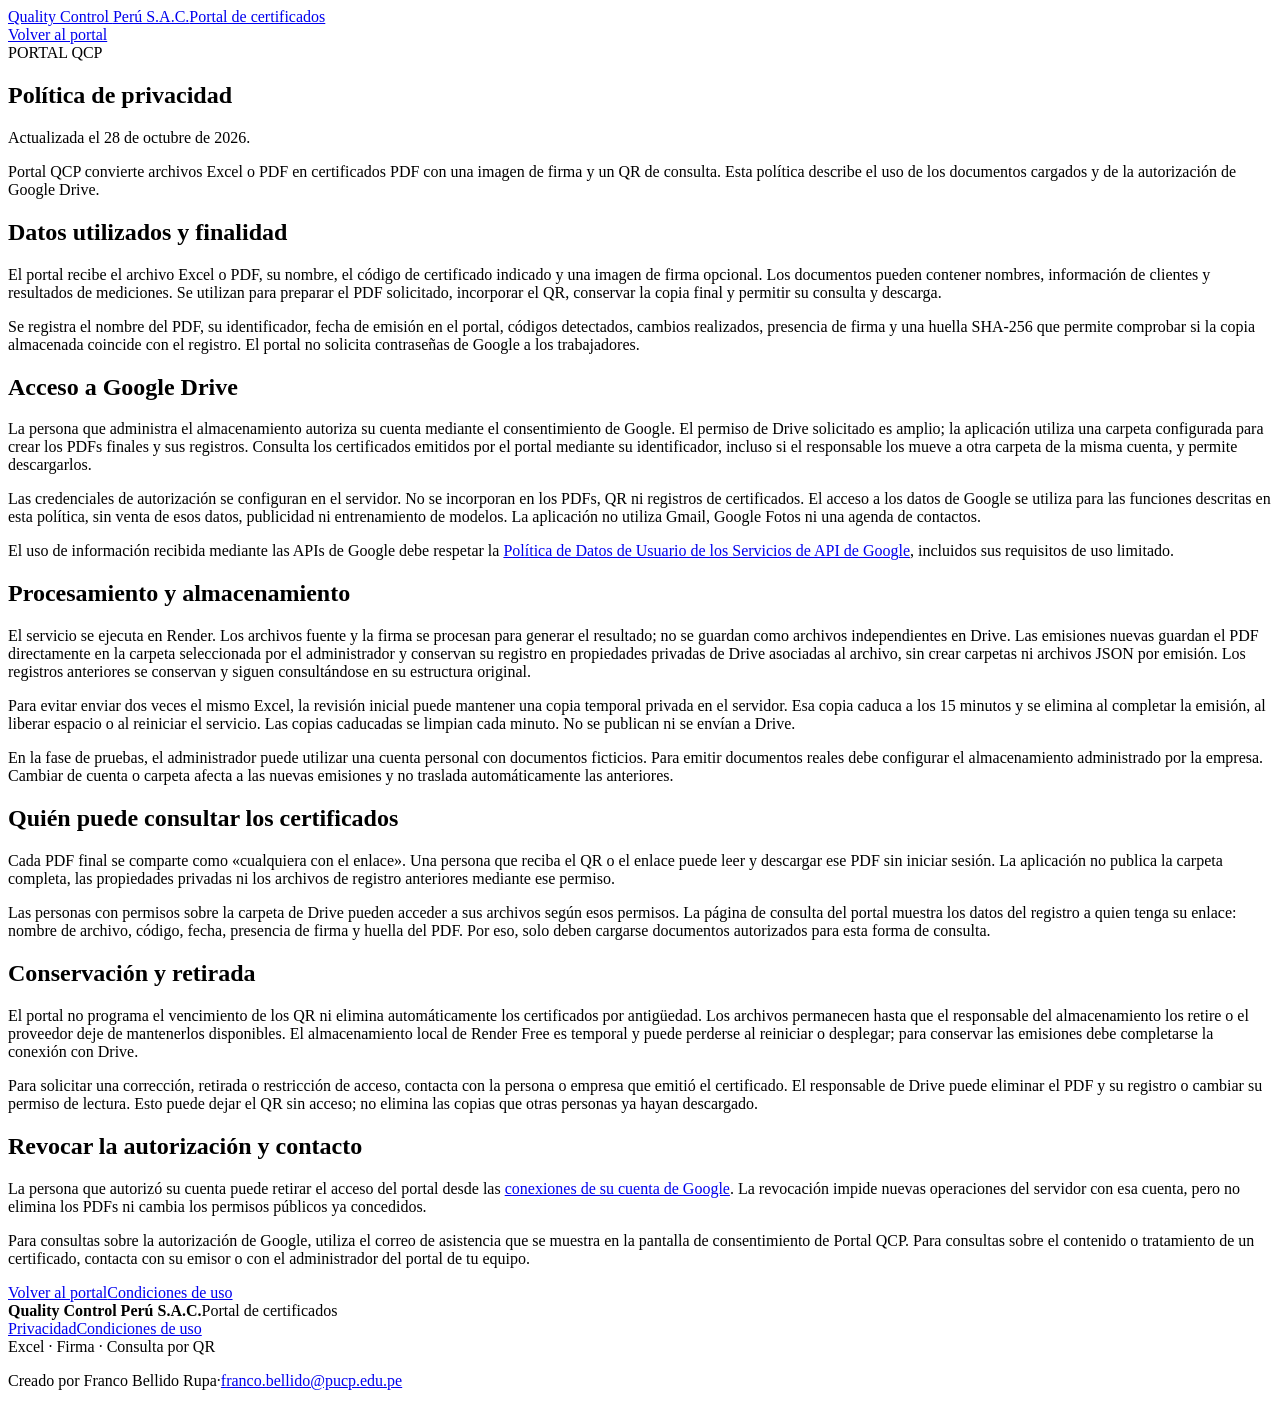
==== app/static/privacy.html @ 499fe5f1 "Guardar nuevos certificados como PDF sueltos con registro privado en Drive" ====
<!doctype html>
<html lang="es">
<head>
  <meta charset="utf-8">
  <meta name="viewport" content="width=device-width, initial-scale=1">
  <meta name="description" content="Cómo Portal QCP utiliza los archivos, la autorización de Google Drive y los enlaces de los certificados.">
  <title>Política de privacidad · Portal QCP</title>
  <link rel="icon" href="/static/qcp-emblem.png" type="image/png">
  <link rel="stylesheet" href="/static/style.css">
  <link rel="stylesheet" href="/static/legal.css">
</head>
<body>
  <header class="site-header"><div class="header-inner"><a class="brand" href="/" aria-label="Quality Control Perú S.A.C. · Inicio"><span class="brand-symbol" aria-hidden="true"></span><span class="brand-name">Quality Control <span>Perú S.A.C.</span><span class="brand-sub">Portal de certificados</span></span></a><nav class="header-nav" aria-label="Navegación principal"><a href="/">Volver al portal</a></nav></div></header>
  <main class="legal-layout">
    <article class="panel legal-content">
      <span class="eyebrow">PORTAL QCP</span>
      <h1>Política de privacidad</h1>
      <p class="legal-date">Actualizada el 28 de octubre de 2026.</p>
      <p>Portal QCP convierte archivos Excel o PDF en certificados PDF con una imagen de firma y un QR de consulta. Esta política describe el uso de los documentos cargados y de la autorización de Google Drive.</p>

      <h2>Datos utilizados y finalidad</h2>
      <p>El portal recibe el archivo Excel o PDF, su nombre, el código de certificado indicado y una imagen de firma opcional. Los documentos pueden contener nombres, información de clientes y resultados de mediciones. Se utilizan para preparar el PDF solicitado, incorporar el QR, conservar la copia final y permitir su consulta y descarga.</p>
      <p>Se registra el nombre del PDF, su identificador, fecha de emisión en el portal, códigos detectados, cambios realizados, presencia de firma y una huella SHA-256 que permite comprobar si la copia almacenada coincide con el registro. El portal no solicita contraseñas de Google a los trabajadores.</p>

      <h2>Acceso a Google Drive</h2>
      <p>La persona que administra el almacenamiento autoriza su cuenta mediante el consentimiento de Google. El permiso de Drive solicitado es amplio; la aplicación utiliza una carpeta configurada para crear los PDFs finales y sus registros. Consulta los certificados emitidos por el portal mediante su identificador, incluso si el responsable los mueve a otra carpeta de la misma cuenta, y permite descargarlos.</p>
      <p>Las credenciales de autorización se configuran en el servidor. No se incorporan en los PDFs, QR ni registros de certificados. El acceso a los datos de Google se utiliza para las funciones descritas en esta política, sin venta de esos datos, publicidad ni entrenamiento de modelos. La aplicación no utiliza Gmail, Google Fotos ni una agenda de contactos.</p>
      <p>El uso de información recibida mediante las APIs de Google debe respetar la <a href="https://developers.google.com/terms/api-services-user-data-policy" rel="noopener noreferrer">Política de Datos de Usuario de los Servicios de API de Google</a>, incluidos sus requisitos de uso limitado.</p>

      <h2>Procesamiento y almacenamiento</h2>
      <p>El servicio se ejecuta en Render. Los archivos fuente y la firma se procesan para generar el resultado; no se guardan como archivos independientes en Drive. Las emisiones nuevas guardan el PDF directamente en la carpeta seleccionada por el administrador y conservan su registro en propiedades privadas de Drive asociadas al archivo, sin crear carpetas ni archivos JSON por emisión. Los registros anteriores se conservan y siguen consultándose en su estructura original.</p>
      <p>Para evitar enviar dos veces el mismo Excel, la revisión inicial puede mantener una copia temporal privada en el servidor. Esa copia caduca a los 15 minutos y se elimina al completar la emisión, al liberar espacio o al reiniciar el servicio. Las copias caducadas se limpian cada minuto. No se publican ni se envían a Drive.</p>
      <p>En la fase de pruebas, el administrador puede utilizar una cuenta personal con documentos ficticios. Para emitir documentos reales debe configurar el almacenamiento administrado por la empresa. Cambiar de cuenta o carpeta afecta a las nuevas emisiones y no traslada automáticamente las anteriores.</p>

      <h2>Quién puede consultar los certificados</h2>
      <p>Cada PDF final se comparte como «cualquiera con el enlace». Una persona que reciba el QR o el enlace puede leer y descargar ese PDF sin iniciar sesión. La aplicación no publica la carpeta completa, las propiedades privadas ni los archivos de registro anteriores mediante ese permiso.</p>
      <p>Las personas con permisos sobre la carpeta de Drive pueden acceder a sus archivos según esos permisos. La página de consulta del portal muestra los datos del registro a quien tenga su enlace: nombre de archivo, código, fecha, presencia de firma y huella del PDF. Por eso, solo deben cargarse documentos autorizados para esta forma de consulta.</p>

      <h2>Conservación y retirada</h2>
      <p>El portal no programa el vencimiento de los QR ni elimina automáticamente los certificados por antigüedad. Los archivos permanecen hasta que el responsable del almacenamiento los retire o el proveedor deje de mantenerlos disponibles. El almacenamiento local de Render Free es temporal y puede perderse al reiniciar o desplegar; para conservar las emisiones debe completarse la conexión con Drive.</p>
      <p>Para solicitar una corrección, retirada o restricción de acceso, contacta con la persona o empresa que emitió el certificado. El responsable de Drive puede eliminar el PDF y su registro o cambiar su permiso de lectura. Esto puede dejar el QR sin acceso; no elimina las copias que otras personas ya hayan descargado.</p>

      <h2>Revocar la autorización y contacto</h2>
      <p>La persona que autorizó su cuenta puede retirar el acceso del portal desde las <a href="https://myaccount.google.com/connections" rel="noopener noreferrer">conexiones de su cuenta de Google</a>. La revocación impide nuevas operaciones del servidor con esa cuenta, pero no elimina los PDFs ni cambia los permisos públicos ya concedidos.</p>
      <p>Para consultas sobre la autorización de Google, utiliza el correo de asistencia que se muestra en la pantalla de consentimiento de Portal QCP. Para consultas sobre el contenido o tratamiento de un certificado, contacta con su emisor o con el administrador del portal de tu equipo.</p>
      <nav class="legal-nav" aria-label="Información del servicio"><a href="/">Volver al portal</a><a href="/condiciones">Condiciones de uso</a></nav>
    </article>
  </main>
  <footer class="site-footer">
    <div><strong>Quality Control Perú S.A.C.</strong><span>Portal de certificados</span></div>
    <nav aria-label="Información del servicio"><a href="/privacidad">Privacidad</a><a href="/condiciones">Condiciones de uso</a></nav>
    <span>Excel · Firma · Consulta por QR</span>
    <p class="creator-credit"><span>Creado por Franco Bellido Rupa</span><span aria-hidden="true">·</span><a href="mailto:franco.bellido@pucp.edu.pe">franco.bellido@pucp.edu.pe</a></p>
  </footer>
</body>
</html>
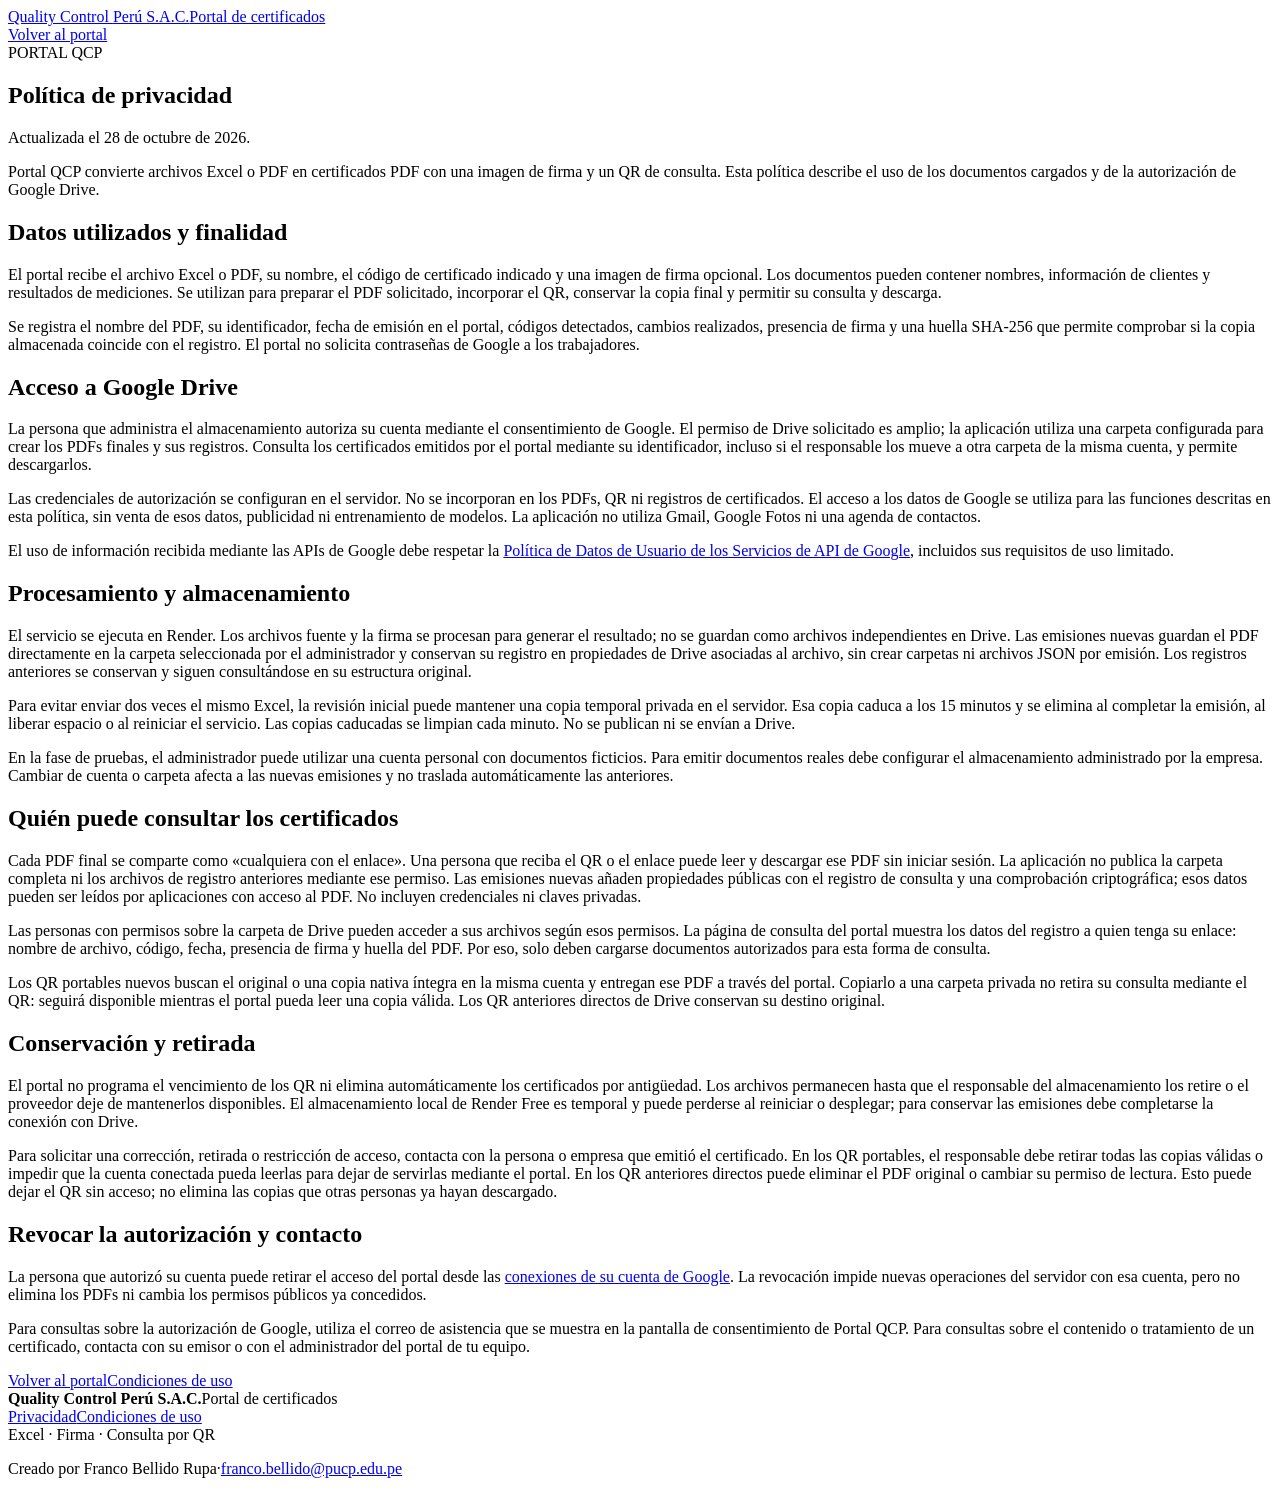
==== commit 50683f5a: "Resolver QR nuevos hacia copias íntegras tras eliminar el original en Drive" ====
--- a/app/static/privacy.html
+++ b/app/static/privacy.html
@@ -28,17 +28,19 @@
       <p>El uso de información recibida mediante las APIs de Google debe respetar la <a href="https://developers.google.com/terms/api-services-user-data-policy" rel="noopener noreferrer">Política de Datos de Usuario de los Servicios de API de Google</a>, incluidos sus requisitos de uso limitado.</p>
 
       <h2>Procesamiento y almacenamiento</h2>
-      <p>El servicio se ejecuta en Render. Los archivos fuente y la firma se procesan para generar el resultado; no se guardan como archivos independientes en Drive. Las emisiones nuevas guardan el PDF directamente en la carpeta seleccionada por el administrador y conservan su registro en propiedades privadas de Drive asociadas al archivo, sin crear carpetas ni archivos JSON por emisión. Los registros anteriores se conservan y siguen consultándose en su estructura original.</p>
+      <p>El servicio se ejecuta en Render. Los archivos fuente y la firma se procesan para generar el resultado; no se guardan como archivos independientes en Drive. Las emisiones nuevas guardan el PDF directamente en la carpeta seleccionada por el administrador y conservan su registro en propiedades de Drive asociadas al archivo, sin crear carpetas ni archivos JSON por emisión. Los registros anteriores se conservan y siguen consultándose en su estructura original.</p>
       <p>Para evitar enviar dos veces el mismo Excel, la revisión inicial puede mantener una copia temporal privada en el servidor. Esa copia caduca a los 15 minutos y se elimina al completar la emisión, al liberar espacio o al reiniciar el servicio. Las copias caducadas se limpian cada minuto. No se publican ni se envían a Drive.</p>
       <p>En la fase de pruebas, el administrador puede utilizar una cuenta personal con documentos ficticios. Para emitir documentos reales debe configurar el almacenamiento administrado por la empresa. Cambiar de cuenta o carpeta afecta a las nuevas emisiones y no traslada automáticamente las anteriores.</p>
 
       <h2>Quién puede consultar los certificados</h2>
-      <p>Cada PDF final se comparte como «cualquiera con el enlace». Una persona que reciba el QR o el enlace puede leer y descargar ese PDF sin iniciar sesión. La aplicación no publica la carpeta completa, las propiedades privadas ni los archivos de registro anteriores mediante ese permiso.</p>
+      <p>Cada PDF final se comparte como «cualquiera con el enlace». Una persona que reciba el QR o el enlace puede leer y descargar ese PDF sin iniciar sesión. La aplicación no publica la carpeta completa ni los archivos de registro anteriores mediante ese permiso. Las emisiones nuevas añaden propiedades públicas con el registro de consulta y una comprobación criptográfica; esos datos pueden ser leídos por aplicaciones con acceso al PDF. No incluyen credenciales ni claves privadas.</p>
       <p>Las personas con permisos sobre la carpeta de Drive pueden acceder a sus archivos según esos permisos. La página de consulta del portal muestra los datos del registro a quien tenga su enlace: nombre de archivo, código, fecha, presencia de firma y huella del PDF. Por eso, solo deben cargarse documentos autorizados para esta forma de consulta.</p>
+
+      <p>Los QR portables nuevos buscan el original o una copia nativa íntegra en la misma cuenta y entregan ese PDF a través del portal. Copiarlo a una carpeta privada no retira su consulta mediante el QR: seguirá disponible mientras el portal pueda leer una copia válida. Los QR anteriores directos de Drive conservan su destino original.</p>
 
       <h2>Conservación y retirada</h2>
       <p>El portal no programa el vencimiento de los QR ni elimina automáticamente los certificados por antigüedad. Los archivos permanecen hasta que el responsable del almacenamiento los retire o el proveedor deje de mantenerlos disponibles. El almacenamiento local de Render Free es temporal y puede perderse al reiniciar o desplegar; para conservar las emisiones debe completarse la conexión con Drive.</p>
-      <p>Para solicitar una corrección, retirada o restricción de acceso, contacta con la persona o empresa que emitió el certificado. El responsable de Drive puede eliminar el PDF y su registro o cambiar su permiso de lectura. Esto puede dejar el QR sin acceso; no elimina las copias que otras personas ya hayan descargado.</p>
+      <p>Para solicitar una corrección, retirada o restricción de acceso, contacta con la persona o empresa que emitió el certificado. En los QR portables, el responsable debe retirar todas las copias válidas o impedir que la cuenta conectada pueda leerlas para dejar de servirlas mediante el portal. En los QR anteriores directos puede eliminar el PDF original o cambiar su permiso de lectura. Esto puede dejar el QR sin acceso; no elimina las copias que otras personas ya hayan descargado.</p>
 
       <h2>Revocar la autorización y contacto</h2>
       <p>La persona que autorizó su cuenta puede retirar el acceso del portal desde las <a href="https://myaccount.google.com/connections" rel="noopener noreferrer">conexiones de su cuenta de Google</a>. La revocación impide nuevas operaciones del servidor con esa cuenta, pero no elimina los PDFs ni cambia los permisos públicos ya concedidos.</p>
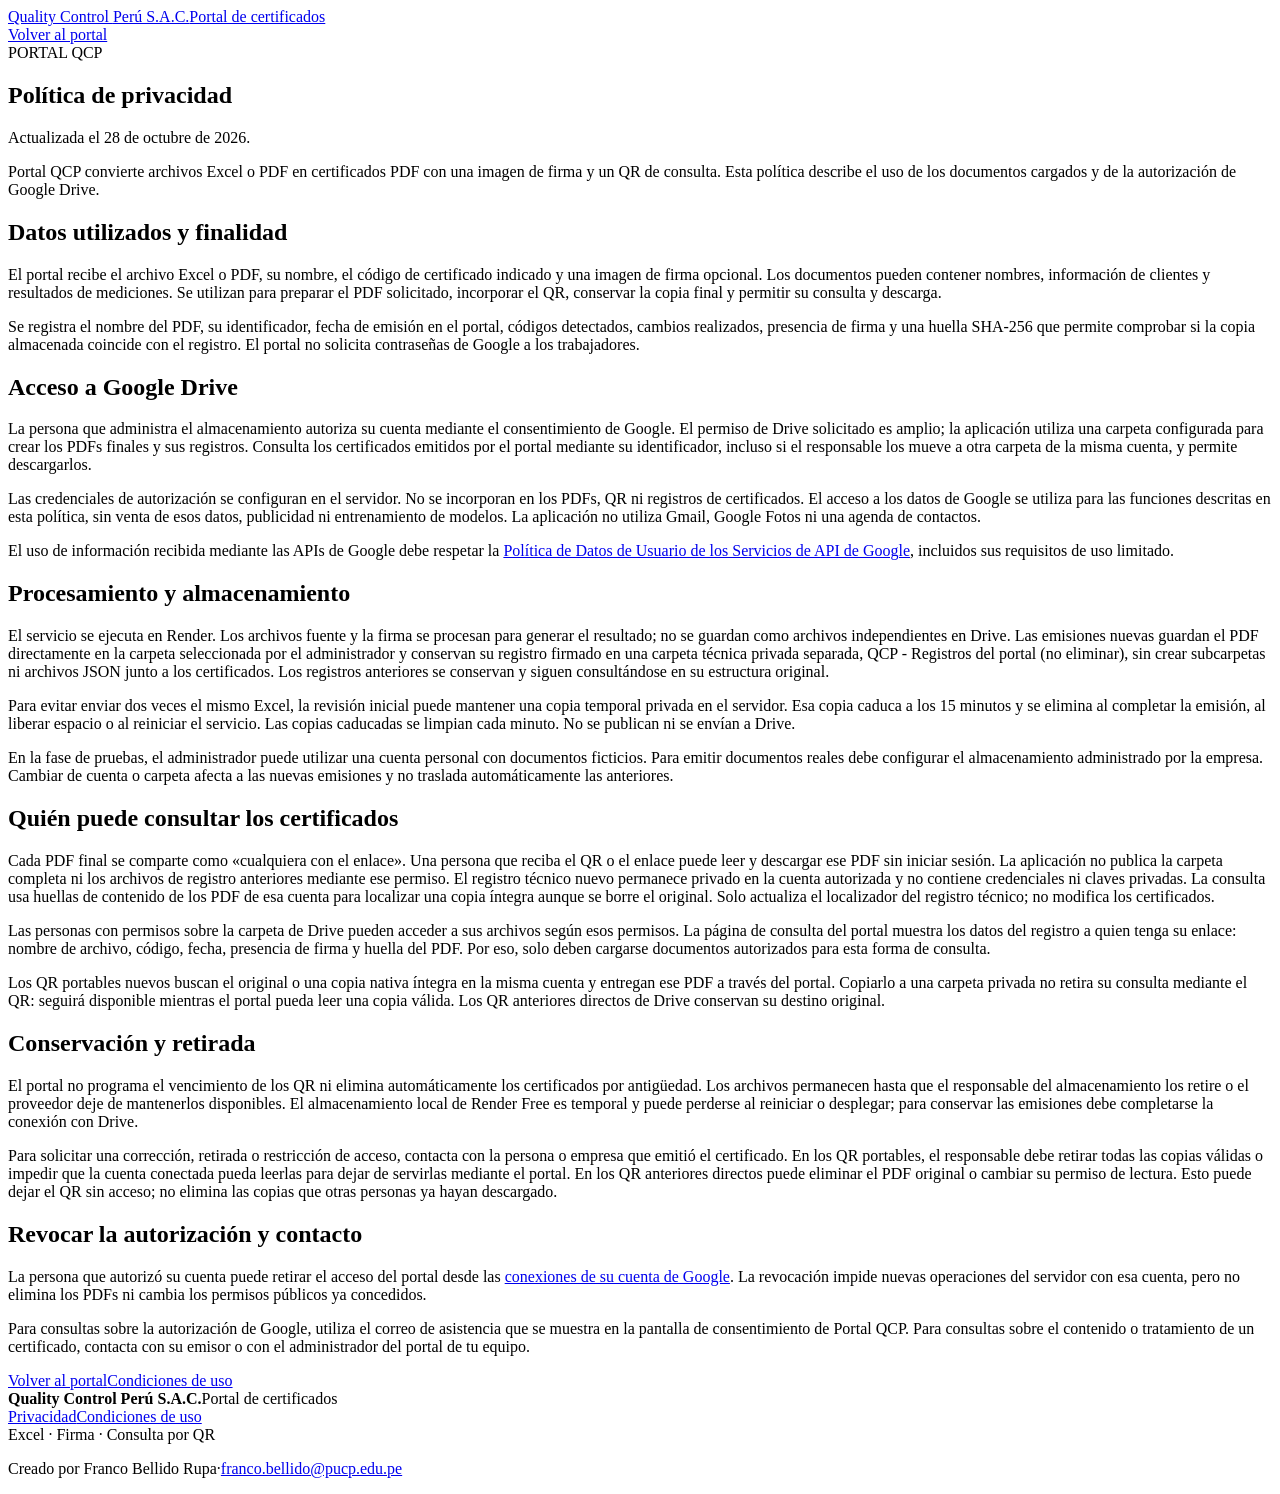
==== commit 8a788854: "Conservar el registro privado y localizar copias por contenido binario" ====
--- a/app/static/privacy.html
+++ b/app/static/privacy.html
@@ -28,12 +28,12 @@
       <p>El uso de información recibida mediante las APIs de Google debe respetar la <a href="https://developers.google.com/terms/api-services-user-data-policy" rel="noopener noreferrer">Política de Datos de Usuario de los Servicios de API de Google</a>, incluidos sus requisitos de uso limitado.</p>
 
       <h2>Procesamiento y almacenamiento</h2>
-      <p>El servicio se ejecuta en Render. Los archivos fuente y la firma se procesan para generar el resultado; no se guardan como archivos independientes en Drive. Las emisiones nuevas guardan el PDF directamente en la carpeta seleccionada por el administrador y conservan su registro en propiedades de Drive asociadas al archivo, sin crear carpetas ni archivos JSON por emisión. Los registros anteriores se conservan y siguen consultándose en su estructura original.</p>
+      <p>El servicio se ejecuta en Render. Los archivos fuente y la firma se procesan para generar el resultado; no se guardan como archivos independientes en Drive. Las emisiones nuevas guardan el PDF directamente en la carpeta seleccionada por el administrador y conservan su registro firmado en una carpeta técnica privada separada, QCP - Registros del portal (no eliminar), sin crear subcarpetas ni archivos JSON junto a los certificados. Los registros anteriores se conservan y siguen consultándose en su estructura original.</p>
       <p>Para evitar enviar dos veces el mismo Excel, la revisión inicial puede mantener una copia temporal privada en el servidor. Esa copia caduca a los 15 minutos y se elimina al completar la emisión, al liberar espacio o al reiniciar el servicio. Las copias caducadas se limpian cada minuto. No se publican ni se envían a Drive.</p>
       <p>En la fase de pruebas, el administrador puede utilizar una cuenta personal con documentos ficticios. Para emitir documentos reales debe configurar el almacenamiento administrado por la empresa. Cambiar de cuenta o carpeta afecta a las nuevas emisiones y no traslada automáticamente las anteriores.</p>
 
       <h2>Quién puede consultar los certificados</h2>
-      <p>Cada PDF final se comparte como «cualquiera con el enlace». Una persona que reciba el QR o el enlace puede leer y descargar ese PDF sin iniciar sesión. La aplicación no publica la carpeta completa ni los archivos de registro anteriores mediante ese permiso. Las emisiones nuevas añaden propiedades públicas con el registro de consulta y una comprobación criptográfica; esos datos pueden ser leídos por aplicaciones con acceso al PDF. No incluyen credenciales ni claves privadas.</p>
+      <p>Cada PDF final se comparte como «cualquiera con el enlace». Una persona que reciba el QR o el enlace puede leer y descargar ese PDF sin iniciar sesión. La aplicación no publica la carpeta completa ni los archivos de registro anteriores mediante ese permiso. El registro técnico nuevo permanece privado en la cuenta autorizada y no contiene credenciales ni claves privadas. La consulta usa huellas de contenido de los PDF de esa cuenta para localizar una copia íntegra aunque se borre el original. Solo actualiza el localizador del registro técnico; no modifica los certificados.</p>
       <p>Las personas con permisos sobre la carpeta de Drive pueden acceder a sus archivos según esos permisos. La página de consulta del portal muestra los datos del registro a quien tenga su enlace: nombre de archivo, código, fecha, presencia de firma y huella del PDF. Por eso, solo deben cargarse documentos autorizados para esta forma de consulta.</p>
 
       <p>Los QR portables nuevos buscan el original o una copia nativa íntegra en la misma cuenta y entregan ese PDF a través del portal. Copiarlo a una carpeta privada no retira su consulta mediante el QR: seguirá disponible mientras el portal pueda leer una copia válida. Los QR anteriores directos de Drive conservan su destino original.</p>
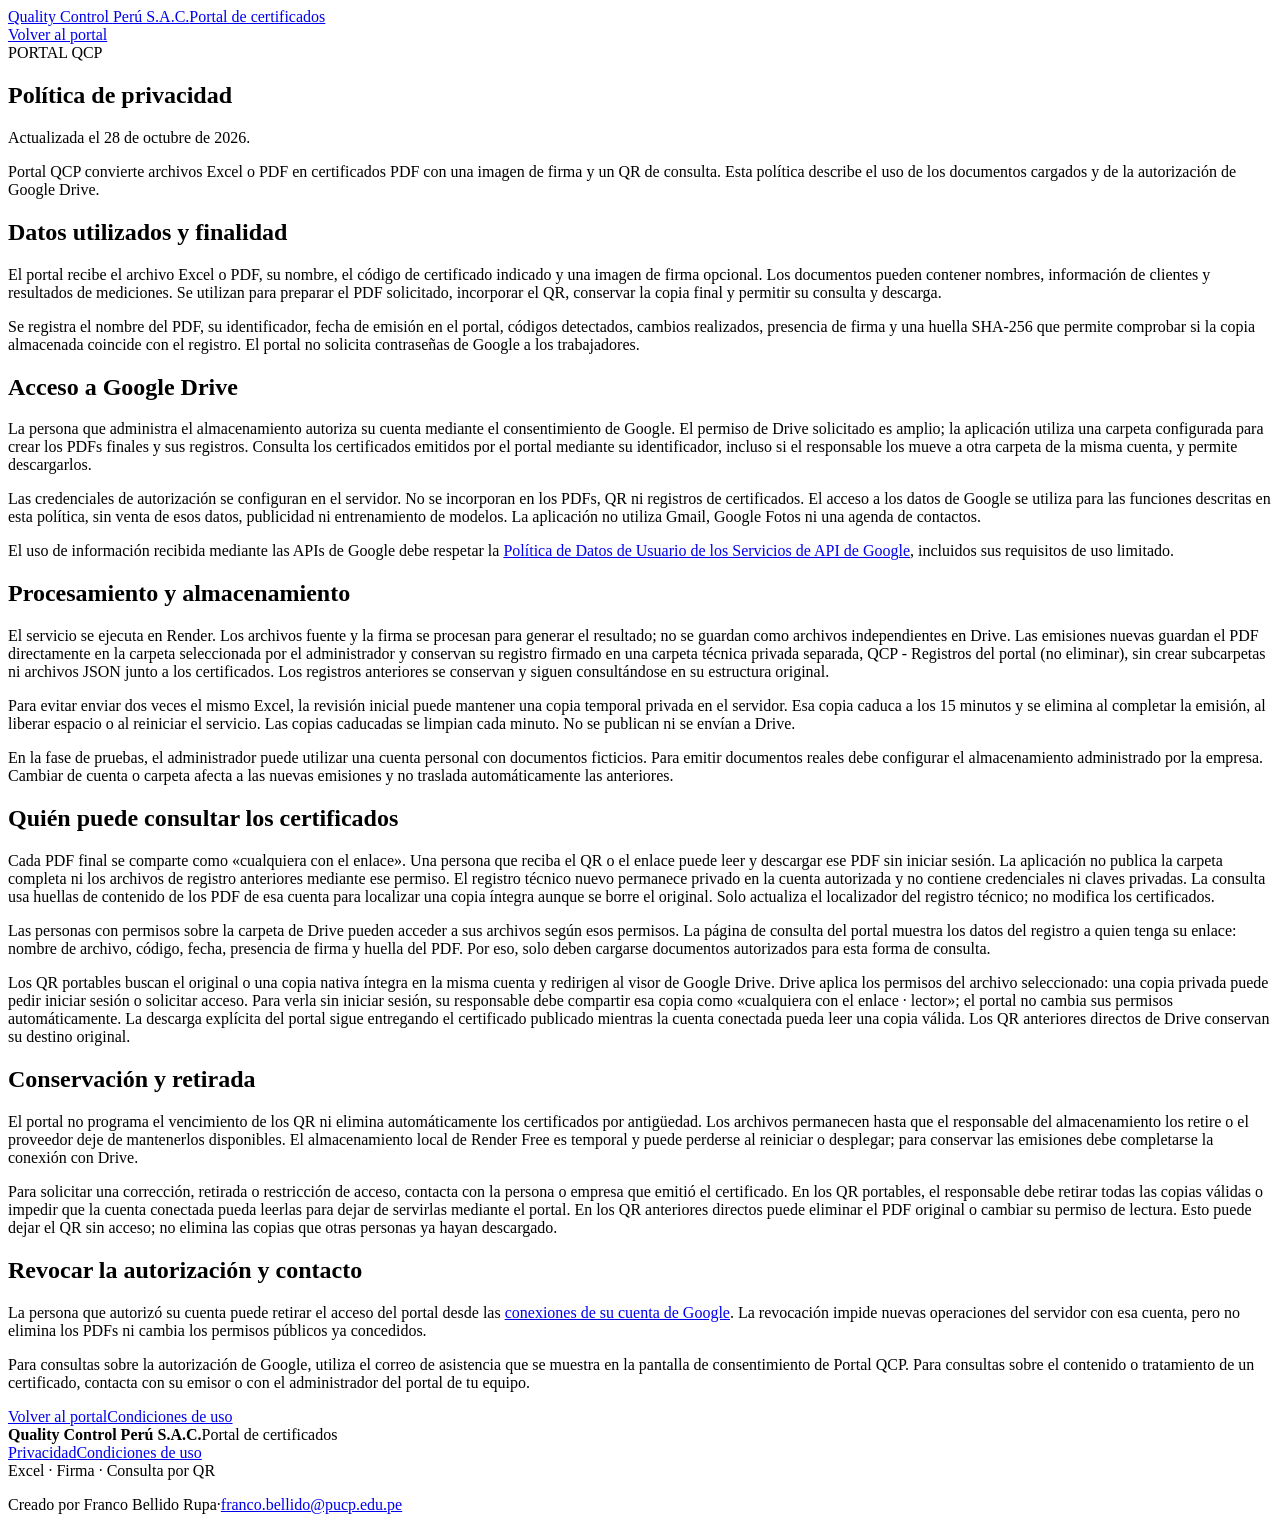
==== commit ffd183d8: "Abrir los QR portables en el visor de Google Drive" ====
--- a/app/static/privacy.html
+++ b/app/static/privacy.html
@@ -36,7 +36,7 @@
       <p>Cada PDF final se comparte como «cualquiera con el enlace». Una persona que reciba el QR o el enlace puede leer y descargar ese PDF sin iniciar sesión. La aplicación no publica la carpeta completa ni los archivos de registro anteriores mediante ese permiso. El registro técnico nuevo permanece privado en la cuenta autorizada y no contiene credenciales ni claves privadas. La consulta usa huellas de contenido de los PDF de esa cuenta para localizar una copia íntegra aunque se borre el original. Solo actualiza el localizador del registro técnico; no modifica los certificados.</p>
       <p>Las personas con permisos sobre la carpeta de Drive pueden acceder a sus archivos según esos permisos. La página de consulta del portal muestra los datos del registro a quien tenga su enlace: nombre de archivo, código, fecha, presencia de firma y huella del PDF. Por eso, solo deben cargarse documentos autorizados para esta forma de consulta.</p>
 
-      <p>Los QR portables nuevos buscan el original o una copia nativa íntegra en la misma cuenta y entregan ese PDF a través del portal. Copiarlo a una carpeta privada no retira su consulta mediante el QR: seguirá disponible mientras el portal pueda leer una copia válida. Los QR anteriores directos de Drive conservan su destino original.</p>
+      <p>Los QR portables buscan el original o una copia nativa íntegra en la misma cuenta y redirigen al visor de Google Drive. Drive aplica los permisos del archivo seleccionado: una copia privada puede pedir iniciar sesión o solicitar acceso. Para verla sin iniciar sesión, su responsable debe compartir esa copia como «cualquiera con el enlace · lector»; el portal no cambia sus permisos automáticamente. La descarga explícita del portal sigue entregando el certificado publicado mientras la cuenta conectada pueda leer una copia válida. Los QR anteriores directos de Drive conservan su destino original.</p>
 
       <h2>Conservación y retirada</h2>
       <p>El portal no programa el vencimiento de los QR ni elimina automáticamente los certificados por antigüedad. Los archivos permanecen hasta que el responsable del almacenamiento los retire o el proveedor deje de mantenerlos disponibles. El almacenamiento local de Render Free es temporal y puede perderse al reiniciar o desplegar; para conservar las emisiones debe completarse la conexión con Drive.</p>
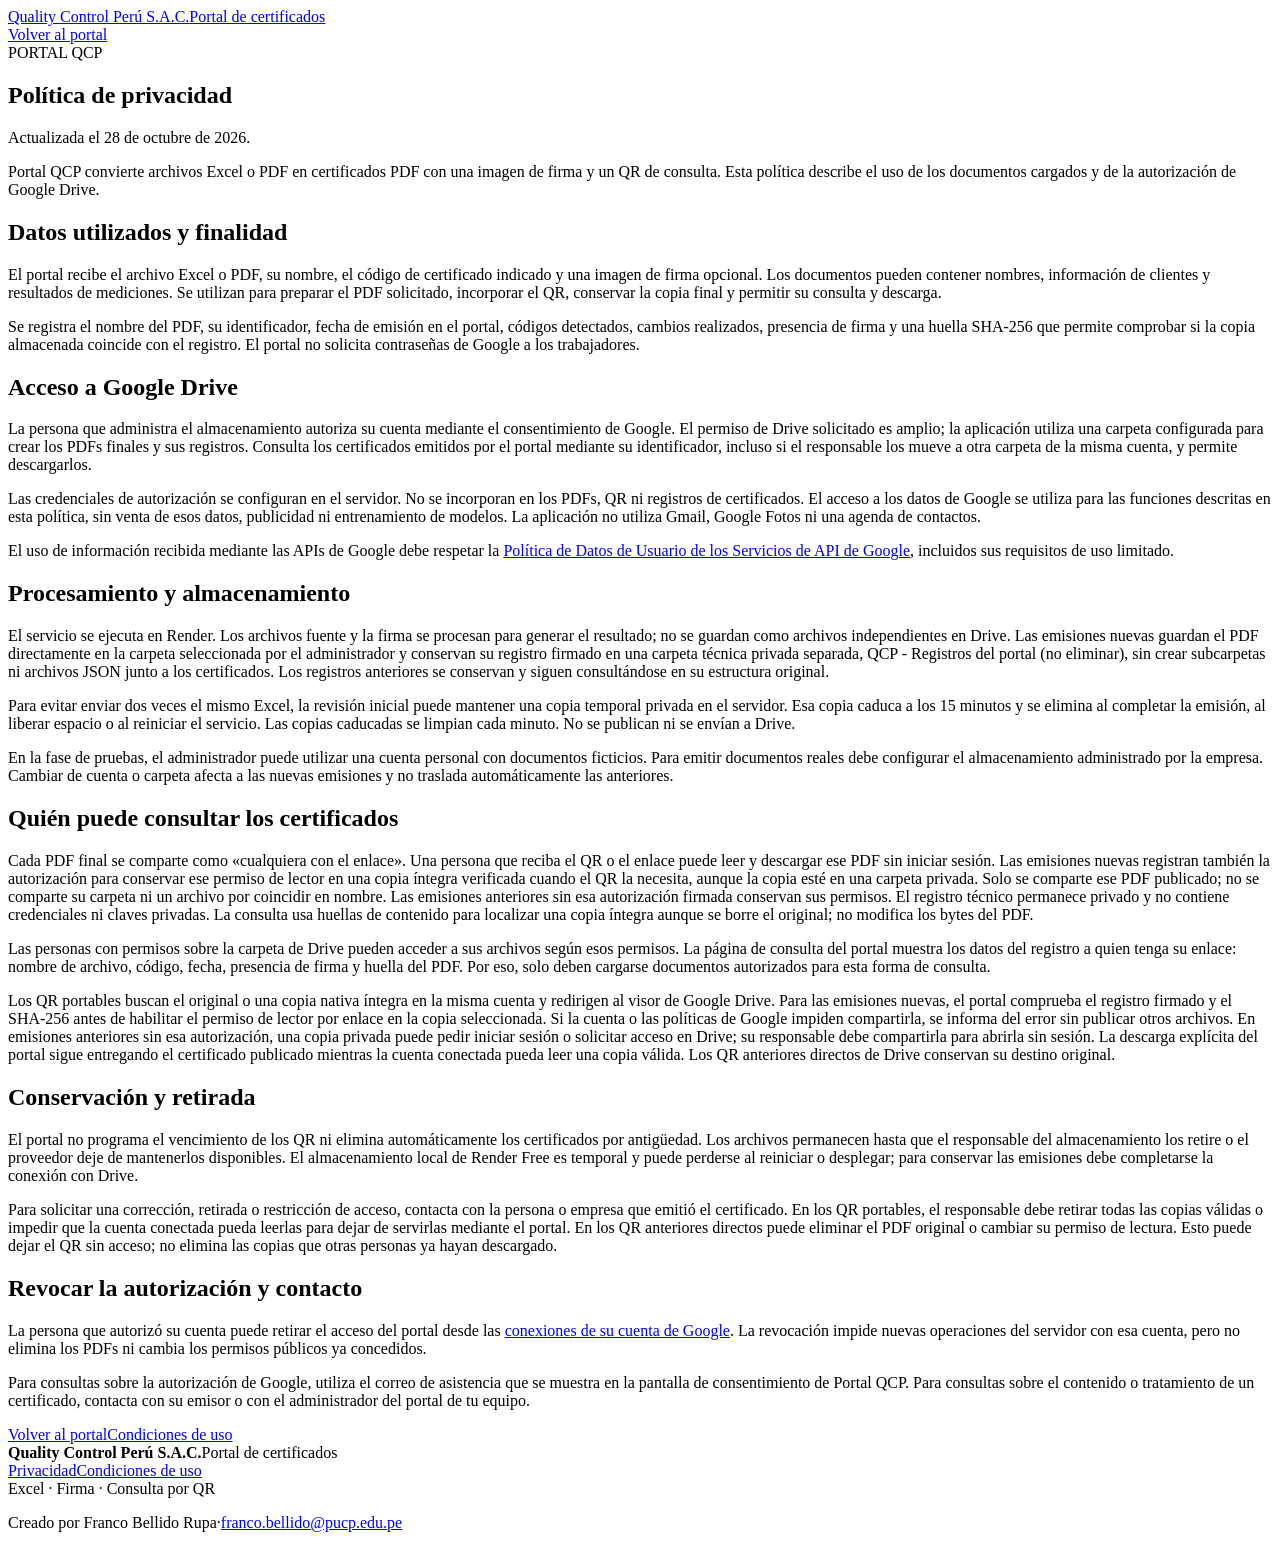
==== commit d27e779f: "Conservar lectura pública de copias verificadas en emisiones nuevas" ====
--- a/app/static/privacy.html
+++ b/app/static/privacy.html
@@ -33,10 +33,10 @@
       <p>En la fase de pruebas, el administrador puede utilizar una cuenta personal con documentos ficticios. Para emitir documentos reales debe configurar el almacenamiento administrado por la empresa. Cambiar de cuenta o carpeta afecta a las nuevas emisiones y no traslada automáticamente las anteriores.</p>
 
       <h2>Quién puede consultar los certificados</h2>
-      <p>Cada PDF final se comparte como «cualquiera con el enlace». Una persona que reciba el QR o el enlace puede leer y descargar ese PDF sin iniciar sesión. La aplicación no publica la carpeta completa ni los archivos de registro anteriores mediante ese permiso. El registro técnico nuevo permanece privado en la cuenta autorizada y no contiene credenciales ni claves privadas. La consulta usa huellas de contenido de los PDF de esa cuenta para localizar una copia íntegra aunque se borre el original. Solo actualiza el localizador del registro técnico; no modifica los certificados.</p>
+      <p>Cada PDF final se comparte como «cualquiera con el enlace». Una persona que reciba el QR o el enlace puede leer y descargar ese PDF sin iniciar sesión. Las emisiones nuevas registran también la autorización para conservar ese permiso de lector en una copia íntegra verificada cuando el QR la necesita, aunque la copia esté en una carpeta privada. Solo se comparte ese PDF publicado; no se comparte su carpeta ni un archivo por coincidir en nombre. Las emisiones anteriores sin esa autorización firmada conservan sus permisos. El registro técnico permanece privado y no contiene credenciales ni claves privadas. La consulta usa huellas de contenido para localizar una copia íntegra aunque se borre el original; no modifica los bytes del PDF.</p>
       <p>Las personas con permisos sobre la carpeta de Drive pueden acceder a sus archivos según esos permisos. La página de consulta del portal muestra los datos del registro a quien tenga su enlace: nombre de archivo, código, fecha, presencia de firma y huella del PDF. Por eso, solo deben cargarse documentos autorizados para esta forma de consulta.</p>
 
-      <p>Los QR portables buscan el original o una copia nativa íntegra en la misma cuenta y redirigen al visor de Google Drive. Drive aplica los permisos del archivo seleccionado: una copia privada puede pedir iniciar sesión o solicitar acceso. Para verla sin iniciar sesión, su responsable debe compartir esa copia como «cualquiera con el enlace · lector»; el portal no cambia sus permisos automáticamente. La descarga explícita del portal sigue entregando el certificado publicado mientras la cuenta conectada pueda leer una copia válida. Los QR anteriores directos de Drive conservan su destino original.</p>
+      <p>Los QR portables buscan el original o una copia nativa íntegra en la misma cuenta y redirigen al visor de Google Drive. Para las emisiones nuevas, el portal comprueba el registro firmado y el SHA-256 antes de habilitar el permiso de lector por enlace en la copia seleccionada. Si la cuenta o las políticas de Google impiden compartirla, se informa del error sin publicar otros archivos. En emisiones anteriores sin esa autorización, una copia privada puede pedir iniciar sesión o solicitar acceso en Drive; su responsable debe compartirla para abrirla sin sesión. La descarga explícita del portal sigue entregando el certificado publicado mientras la cuenta conectada pueda leer una copia válida. Los QR anteriores directos de Drive conservan su destino original.</p>
 
       <h2>Conservación y retirada</h2>
       <p>El portal no programa el vencimiento de los QR ni elimina automáticamente los certificados por antigüedad. Los archivos permanecen hasta que el responsable del almacenamiento los retire o el proveedor deje de mantenerlos disponibles. El almacenamiento local de Render Free es temporal y puede perderse al reiniciar o desplegar; para conservar las emisiones debe completarse la conexión con Drive.</p>
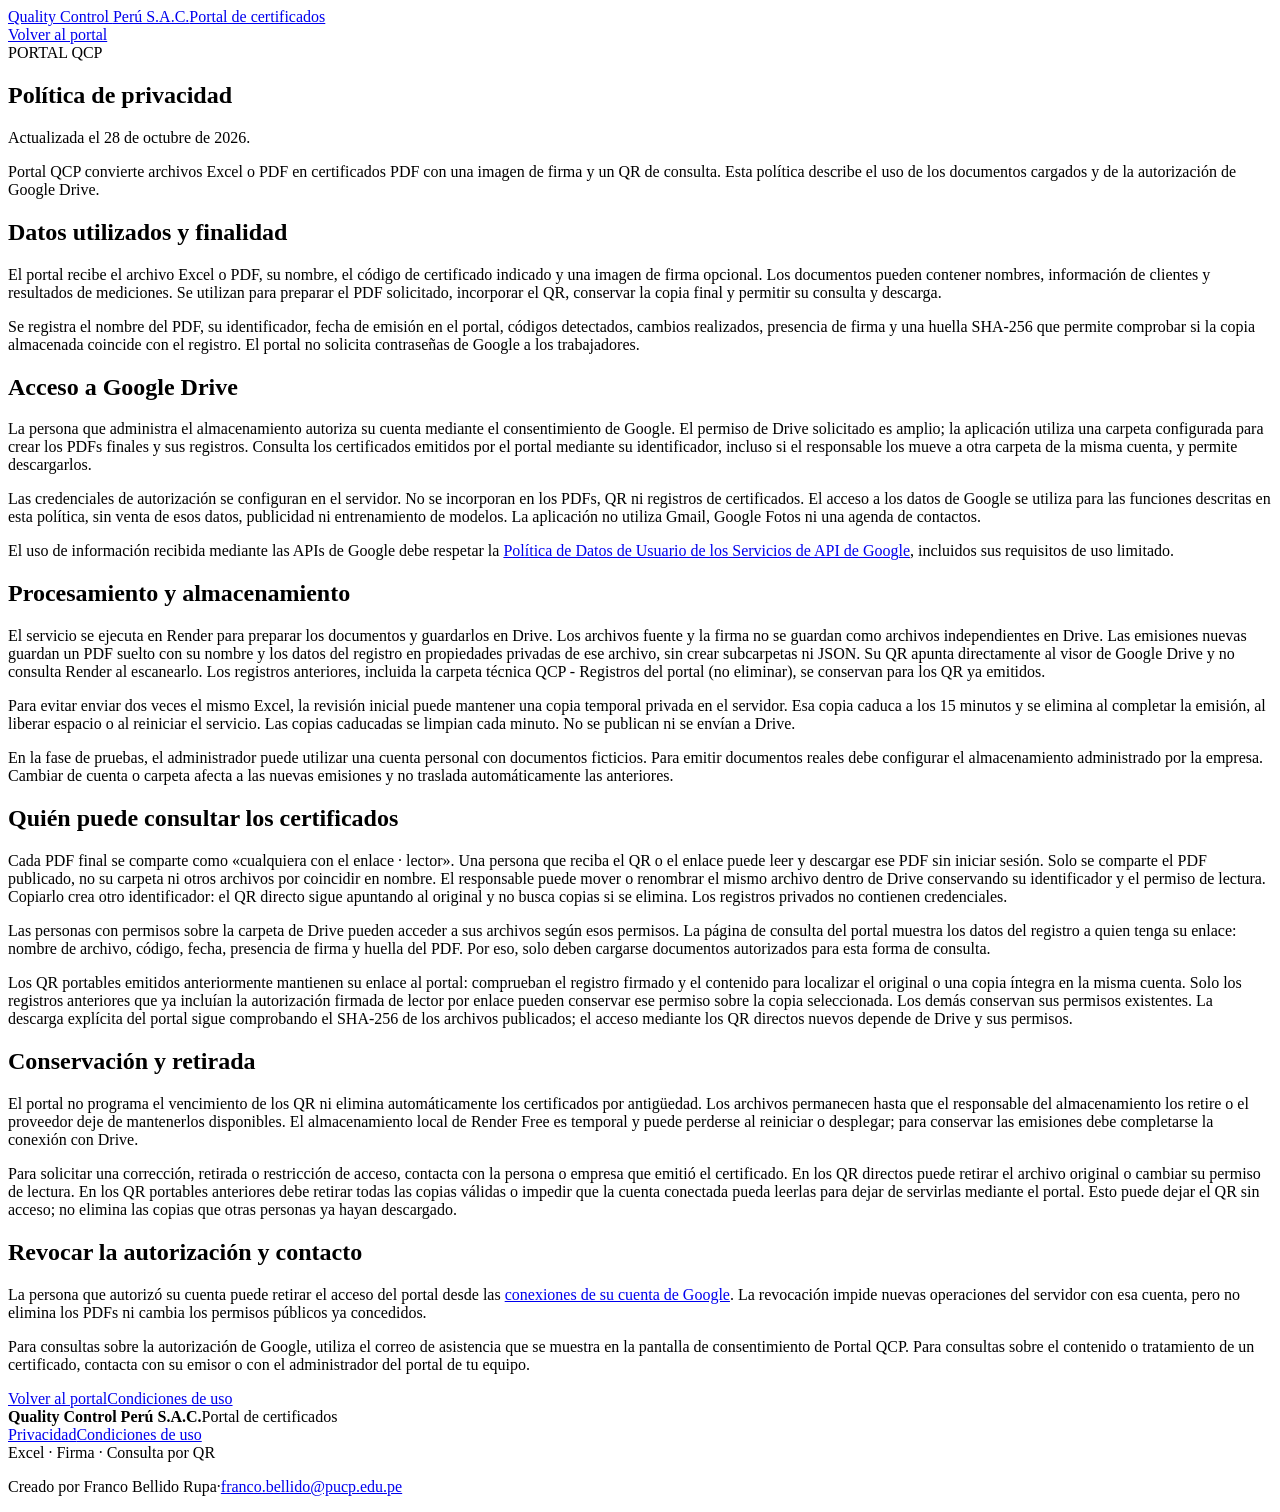
==== commit 29f09e03: "Emitir QR directos a Google Drive y verificar movimiento del mismo PDF" ====
--- a/app/static/privacy.html
+++ b/app/static/privacy.html
@@ -28,19 +28,19 @@
       <p>El uso de información recibida mediante las APIs de Google debe respetar la <a href="https://developers.google.com/terms/api-services-user-data-policy" rel="noopener noreferrer">Política de Datos de Usuario de los Servicios de API de Google</a>, incluidos sus requisitos de uso limitado.</p>
 
       <h2>Procesamiento y almacenamiento</h2>
-      <p>El servicio se ejecuta en Render. Los archivos fuente y la firma se procesan para generar el resultado; no se guardan como archivos independientes en Drive. Las emisiones nuevas guardan el PDF directamente en la carpeta seleccionada por el administrador y conservan su registro firmado en una carpeta técnica privada separada, QCP - Registros del portal (no eliminar), sin crear subcarpetas ni archivos JSON junto a los certificados. Los registros anteriores se conservan y siguen consultándose en su estructura original.</p>
+      <p>El servicio se ejecuta en Render para preparar los documentos y guardarlos en Drive. Los archivos fuente y la firma no se guardan como archivos independientes en Drive. Las emisiones nuevas guardan un PDF suelto con su nombre y los datos del registro en propiedades privadas de ese archivo, sin crear subcarpetas ni JSON. Su QR apunta directamente al visor de Google Drive y no consulta Render al escanearlo. Los registros anteriores, incluida la carpeta técnica QCP - Registros del portal (no eliminar), se conservan para los QR ya emitidos.</p>
       <p>Para evitar enviar dos veces el mismo Excel, la revisión inicial puede mantener una copia temporal privada en el servidor. Esa copia caduca a los 15 minutos y se elimina al completar la emisión, al liberar espacio o al reiniciar el servicio. Las copias caducadas se limpian cada minuto. No se publican ni se envían a Drive.</p>
       <p>En la fase de pruebas, el administrador puede utilizar una cuenta personal con documentos ficticios. Para emitir documentos reales debe configurar el almacenamiento administrado por la empresa. Cambiar de cuenta o carpeta afecta a las nuevas emisiones y no traslada automáticamente las anteriores.</p>
 
       <h2>Quién puede consultar los certificados</h2>
-      <p>Cada PDF final se comparte como «cualquiera con el enlace». Una persona que reciba el QR o el enlace puede leer y descargar ese PDF sin iniciar sesión. Las emisiones nuevas registran también la autorización para conservar ese permiso de lector en una copia íntegra verificada cuando el QR la necesita, aunque la copia esté en una carpeta privada. Solo se comparte ese PDF publicado; no se comparte su carpeta ni un archivo por coincidir en nombre. Las emisiones anteriores sin esa autorización firmada conservan sus permisos. El registro técnico permanece privado y no contiene credenciales ni claves privadas. La consulta usa huellas de contenido para localizar una copia íntegra aunque se borre el original; no modifica los bytes del PDF.</p>
+      <p>Cada PDF final se comparte como «cualquiera con el enlace · lector». Una persona que reciba el QR o el enlace puede leer y descargar ese PDF sin iniciar sesión. Solo se comparte el PDF publicado, no su carpeta ni otros archivos por coincidir en nombre. El responsable puede mover o renombrar el mismo archivo dentro de Drive conservando su identificador y el permiso de lectura. Copiarlo crea otro identificador: el QR directo sigue apuntando al original y no busca copias si se elimina. Los registros privados no contienen credenciales.</p>
       <p>Las personas con permisos sobre la carpeta de Drive pueden acceder a sus archivos según esos permisos. La página de consulta del portal muestra los datos del registro a quien tenga su enlace: nombre de archivo, código, fecha, presencia de firma y huella del PDF. Por eso, solo deben cargarse documentos autorizados para esta forma de consulta.</p>
 
-      <p>Los QR portables buscan el original o una copia nativa íntegra en la misma cuenta y redirigen al visor de Google Drive. Para las emisiones nuevas, el portal comprueba el registro firmado y el SHA-256 antes de habilitar el permiso de lector por enlace en la copia seleccionada. Si la cuenta o las políticas de Google impiden compartirla, se informa del error sin publicar otros archivos. En emisiones anteriores sin esa autorización, una copia privada puede pedir iniciar sesión o solicitar acceso en Drive; su responsable debe compartirla para abrirla sin sesión. La descarga explícita del portal sigue entregando el certificado publicado mientras la cuenta conectada pueda leer una copia válida. Los QR anteriores directos de Drive conservan su destino original.</p>
+      <p>Los QR portables emitidos anteriormente mantienen su enlace al portal: comprueban el registro firmado y el contenido para localizar el original o una copia íntegra en la misma cuenta. Solo los registros anteriores que ya incluían la autorización firmada de lector por enlace pueden conservar ese permiso sobre la copia seleccionada. Los demás conservan sus permisos existentes. La descarga explícita del portal sigue comprobando el SHA-256 de los archivos publicados; el acceso mediante los QR directos nuevos depende de Drive y sus permisos.</p>
 
       <h2>Conservación y retirada</h2>
       <p>El portal no programa el vencimiento de los QR ni elimina automáticamente los certificados por antigüedad. Los archivos permanecen hasta que el responsable del almacenamiento los retire o el proveedor deje de mantenerlos disponibles. El almacenamiento local de Render Free es temporal y puede perderse al reiniciar o desplegar; para conservar las emisiones debe completarse la conexión con Drive.</p>
-      <p>Para solicitar una corrección, retirada o restricción de acceso, contacta con la persona o empresa que emitió el certificado. En los QR portables, el responsable debe retirar todas las copias válidas o impedir que la cuenta conectada pueda leerlas para dejar de servirlas mediante el portal. En los QR anteriores directos puede eliminar el PDF original o cambiar su permiso de lectura. Esto puede dejar el QR sin acceso; no elimina las copias que otras personas ya hayan descargado.</p>
+      <p>Para solicitar una corrección, retirada o restricción de acceso, contacta con la persona o empresa que emitió el certificado. En los QR directos puede retirar el archivo original o cambiar su permiso de lectura. En los QR portables anteriores debe retirar todas las copias válidas o impedir que la cuenta conectada pueda leerlas para dejar de servirlas mediante el portal. Esto puede dejar el QR sin acceso; no elimina las copias que otras personas ya hayan descargado.</p>
 
       <h2>Revocar la autorización y contacto</h2>
       <p>La persona que autorizó su cuenta puede retirar el acceso del portal desde las <a href="https://myaccount.google.com/connections" rel="noopener noreferrer">conexiones de su cuenta de Google</a>. La revocación impide nuevas operaciones del servidor con esa cuenta, pero no elimina los PDFs ni cambia los permisos públicos ya concedidos.</p>
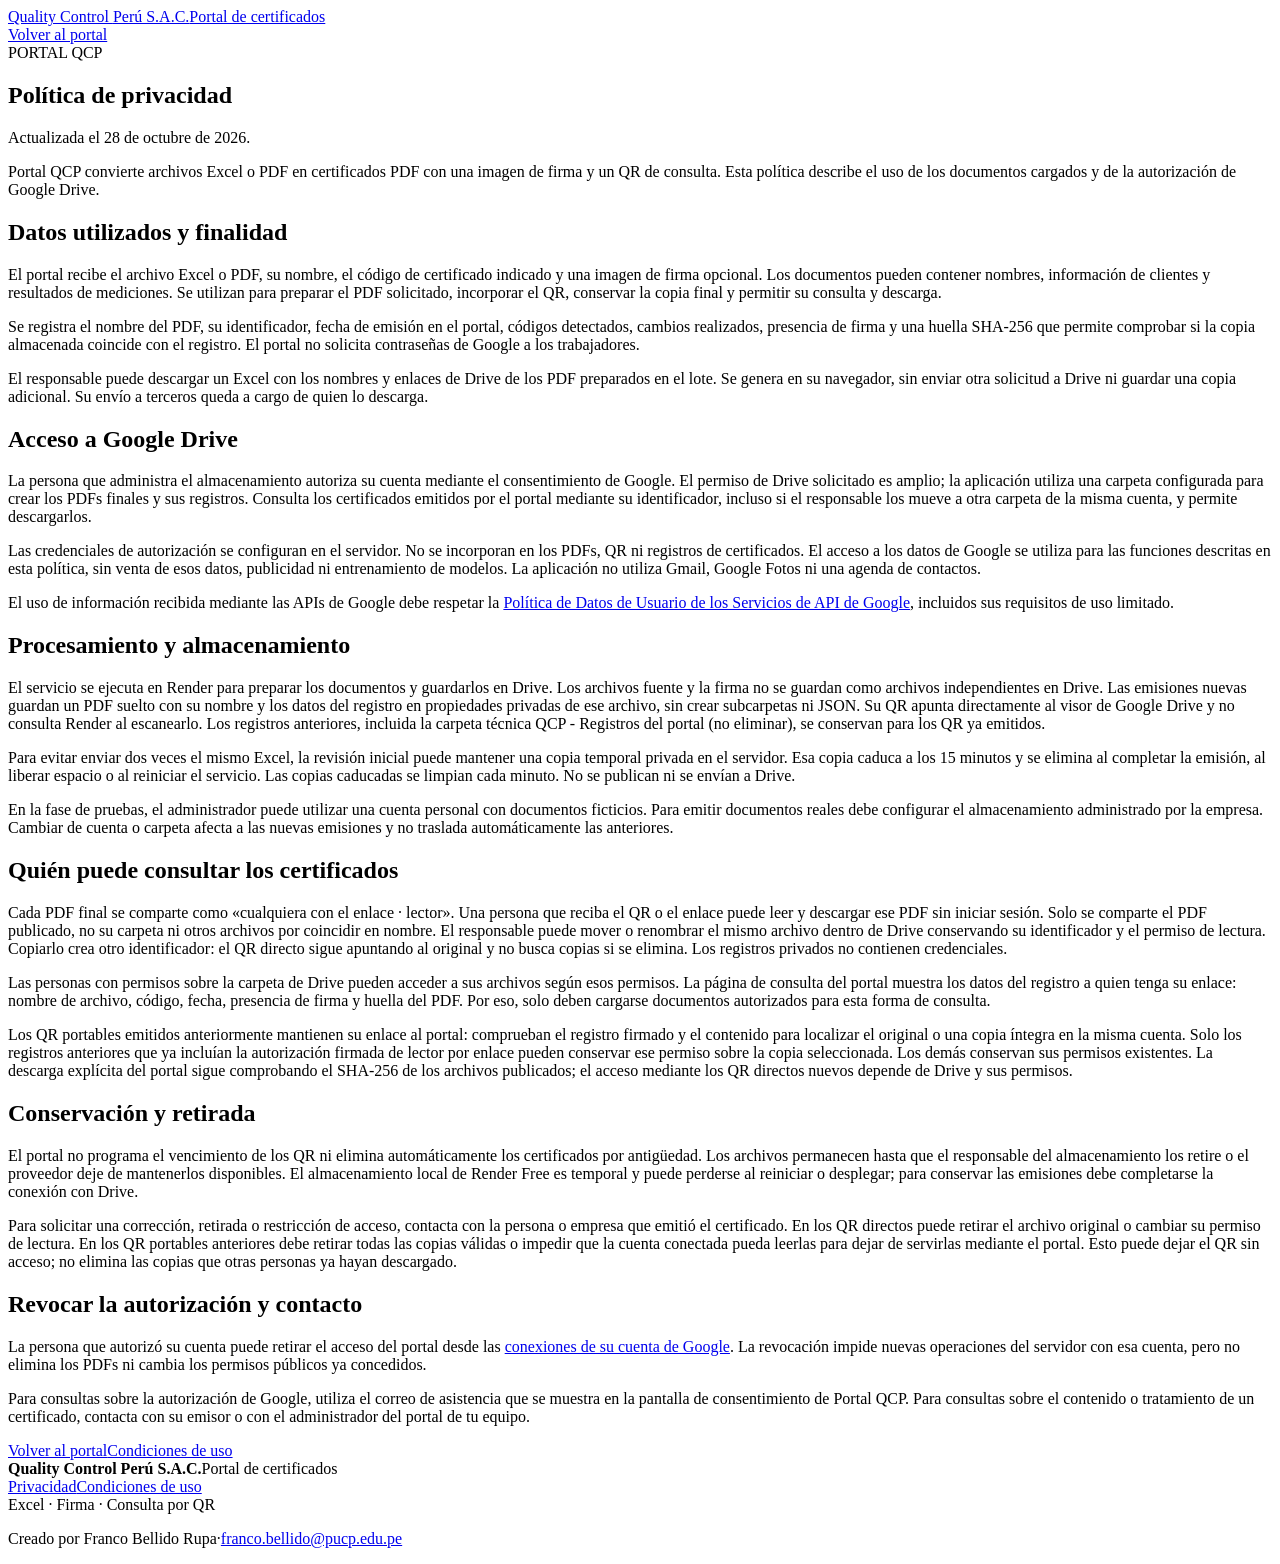
==== commit 48c2c714: "Descargar un Excel con nombres y enlaces de Drive del lote" ====
--- a/app/static/privacy.html
+++ b/app/static/privacy.html
@@ -21,6 +21,7 @@
       <h2>Datos utilizados y finalidad</h2>
       <p>El portal recibe el archivo Excel o PDF, su nombre, el código de certificado indicado y una imagen de firma opcional. Los documentos pueden contener nombres, información de clientes y resultados de mediciones. Se utilizan para preparar el PDF solicitado, incorporar el QR, conservar la copia final y permitir su consulta y descarga.</p>
       <p>Se registra el nombre del PDF, su identificador, fecha de emisión en el portal, códigos detectados, cambios realizados, presencia de firma y una huella SHA-256 que permite comprobar si la copia almacenada coincide con el registro. El portal no solicita contraseñas de Google a los trabajadores.</p>
+      <p>El responsable puede descargar un Excel con los nombres y enlaces de Drive de los PDF preparados en el lote. Se genera en su navegador, sin enviar otra solicitud a Drive ni guardar una copia adicional. Su envío a terceros queda a cargo de quien lo descarga.</p>
 
       <h2>Acceso a Google Drive</h2>
       <p>La persona que administra el almacenamiento autoriza su cuenta mediante el consentimiento de Google. El permiso de Drive solicitado es amplio; la aplicación utiliza una carpeta configurada para crear los PDFs finales y sus registros. Consulta los certificados emitidos por el portal mediante su identificador, incluso si el responsable los mueve a otra carpeta de la misma cuenta, y permite descargarlos.</p>
